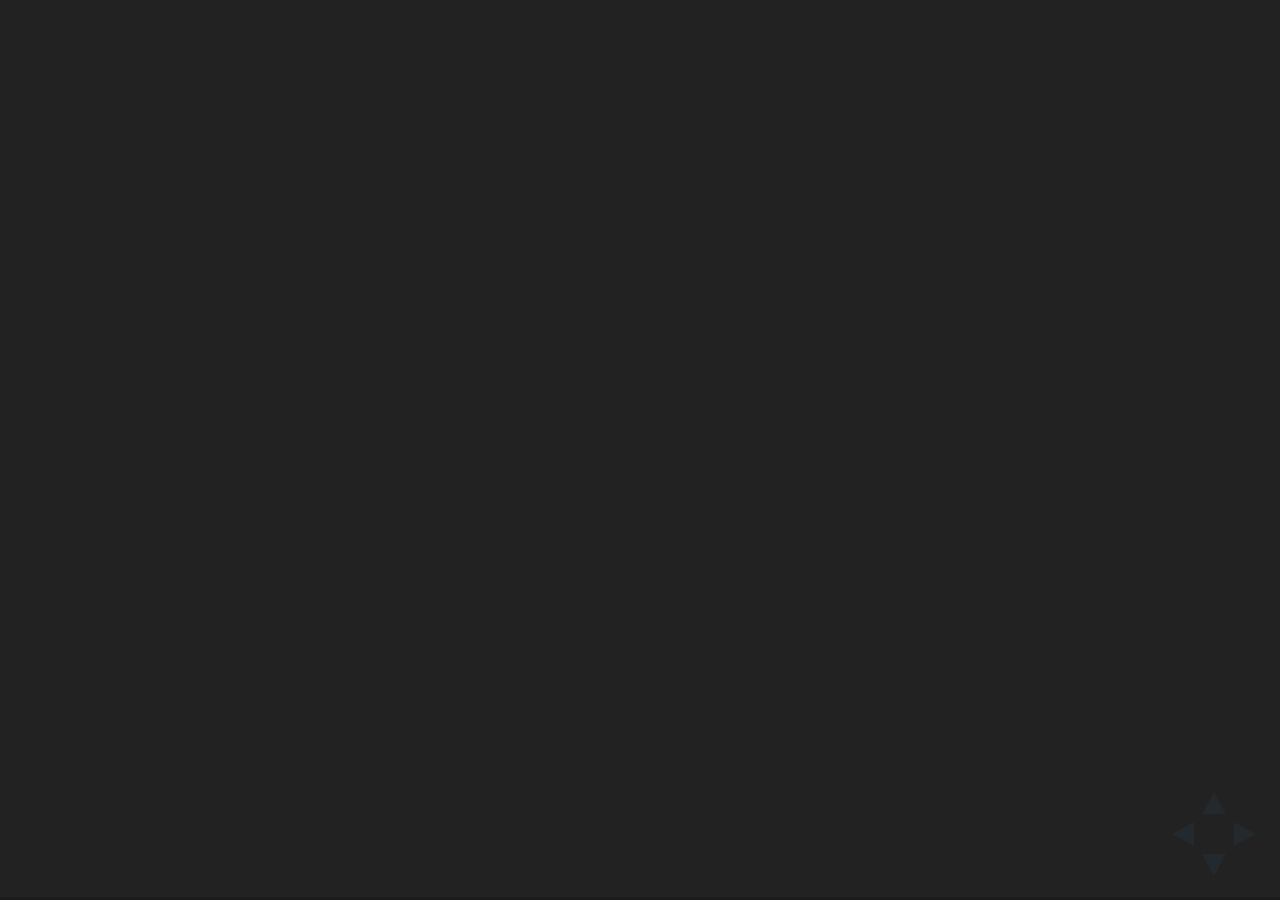
==== slides/index.html @ 0042b10a "reveal-ck generate" ====
<!doctype html>
<html lang="en">
  <head prefix="og: http://ogp.me/ns# fb: http://ogp.me/ns/fb# article: http://ogp.me/ns/article#">
    <meta charset="utf-8">

<title>Slides</title>

<meta name="description" content="">
<meta name="author" content="">
<meta name="generator" content="reveal-ck 3.8.0">



<meta name="apple-mobile-web-app-capable" content="yes" />
<meta name="apple-mobile-web-app-status-bar-style" content="black-translucent" />

<meta name="viewport" content="width=device-width, initial-scale=1.0, maximum-scale=1.0, user-scalable=no, minimal-ui">

<link rel="stylesheet" href="css/reveal.css">
<link rel="stylesheet" href="css/theme/black.css" id="theme">

<!-- Code syntax highlighting -->
<link rel="stylesheet" href="lib/css/zenburn.css">

<link rel="stylesheet" href="css/reveal-ck.css">


<!-- Printing and PDF exports -->
<script>
  var link = document.createElement( 'link' );
  link.rel = 'stylesheet';
  link.type = 'text/css';
  link.href = window.location.search.match( /print-pdf/gi ) ? 'css/print/pdf.css' : 'css/print/paper.css';
  document.getElementsByTagName( 'head' )[0].appendChild( link );
</script>

<!--[if lt IE 9]>
<script src="lib/js/html5shiv.js"></script>
<![endif]-->

  </head>

  <body>
    <div class="reveal">
  <!-- Any section element inside of this container is displayed as a slide -->
  <div class="slides">
    <section>

</section>

  </div>
</div>

<script src="lib/js/head.min.js"></script>
<script src="js/reveal.js"></script>


<script>
  (function() {
  function extend( a, b ) {
    for(var i in b) {
      a[i] = b[i];
    }
  }
  var baseOptions = {
    transition: 'default',

    dependencies: [
      { src: 'lib/js/classList.js', condition: function() { return !document.body.classList; } },
      { src: 'plugin/markdown/marked.js', condition: function() { return !!document.querySelector( '[data-markdown]' ); } },
      { src: 'plugin/markdown/markdown.js', condition: function() { return !!document.querySelector( '[data-markdown]' ); } },
      { src: 'plugin/highlight/highlight.js', async: true, condition: function() { return !!document.querySelector( 'pre code' ); }, callback: function() { hljs.initHighlightingOnLoad(); } },
      { src: 'plugin/zoom-js/zoom.js', async: true },
      { src: 'plugin/notes/notes.js', async: true }
    ]
  };

  

  var configOptions = {"controls":true,"progress":true,"history":true,"center":true}
  var initializeOptions = {};
  extend(initializeOptions, baseOptions);
  extend(initializeOptions, configOptions);
  Reveal.initialize(initializeOptions);
})();

</script>

  </body>
</html>
---- slides/css/theme/black.css ----
/**
 * Black theme for reveal.js. This is the opposite of the 'white' theme.
 *
 * By Hakim El Hattab, http://hakim.se
 */
@import url(../../lib/font/source-sans-pro/source-sans-pro.css);
section.has-light-background, section.has-light-background h1, section.has-light-background h2, section.has-light-background h3, section.has-light-background h4, section.has-light-background h5, section.has-light-background h6 {
  color: #222; }

/*********************************************
 * GLOBAL STYLES
 *********************************************/
body {
  background: #222;
  background-color: #222; }

.reveal {
  font-family: "Source Sans Pro", Helvetica, sans-serif;
  font-size: 42px;
  font-weight: normal;
  color: #fff; }

::selection {
  color: #fff;
  background: #bee4fd;
  text-shadow: none; }

::-moz-selection {
  color: #fff;
  background: #bee4fd;
  text-shadow: none; }

.reveal .slides > section,
.reveal .slides > section > section {
  line-height: 1.3;
  font-weight: inherit; }

/*********************************************
 * HEADERS
 *********************************************/
.reveal h1,
.reveal h2,
.reveal h3,
.reveal h4,
.reveal h5,
.reveal h6 {
  margin: 0 0 20px 0;
  color: #fff;
  font-family: "Source Sans Pro", Helvetica, sans-serif;
  font-weight: 600;
  line-height: 1.2;
  letter-spacing: normal;
  text-transform: uppercase;
  text-shadow: none;
  word-wrap: break-word; }

.reveal h1 {
  font-size: 2.5em; }

.reveal h2 {
  font-size: 1.6em; }

.reveal h3 {
  font-size: 1.3em; }

.reveal h4 {
  font-size: 1em; }

.reveal h1 {
  text-shadow: none; }

/*********************************************
 * OTHER
 *********************************************/
.reveal p {
  margin: 20px 0;
  line-height: 1.3; }

/* Ensure certain elements are never larger than the slide itself */
.reveal img,
.reveal video,
.reveal iframe {
  max-width: 95%;
  max-height: 95%; }

.reveal strong,
.reveal b {
  font-weight: bold; }

.reveal em {
  font-style: italic; }

.reveal ol,
.reveal dl,
.reveal ul {
  display: inline-block;
  text-align: left;
  margin: 0 0 0 1em; }

.reveal ol {
  list-style-type: decimal; }

.reveal ul {
  list-style-type: disc; }

.reveal ul ul {
  list-style-type: square; }

.reveal ul ul ul {
  list-style-type: circle; }

.reveal ul ul,
.reveal ul ol,
.reveal ol ol,
.reveal ol ul {
  display: block;
  margin-left: 40px; }

.reveal dt {
  font-weight: bold; }

.reveal dd {
  margin-left: 40px; }

.reveal q,
.reveal blockquote {
  quotes: none; }

.reveal blockquote {
  display: block;
  position: relative;
  width: 70%;
  margin: 20px auto;
  padding: 5px;
  font-style: italic;
  background: rgba(255, 255, 255, 0.05);
  box-shadow: 0px 0px 2px rgba(0, 0, 0, 0.2); }

.reveal blockquote p:first-child,
.reveal blockquote p:last-child {
  display: inline-block; }

.reveal q {
  font-style: italic; }

.reveal pre {
  display: block;
  position: relative;
  width: 90%;
  margin: 20px auto;
  text-align: left;
  font-size: 0.55em;
  font-family: monospace;
  line-height: 1.2em;
  word-wrap: break-word;
  box-shadow: 0px 0px 6px rgba(0, 0, 0, 0.3); }

.reveal code {
  font-family: monospace; }

.reveal pre code {
  display: block;
  padding: 5px;
  overflow: auto;
  max-height: 400px;
  word-wrap: normal; }

.reveal table {
  margin: auto;
  border-collapse: collapse;
  border-spacing: 0; }

.reveal table th {
  font-weight: bold; }

.reveal table th,
.reveal table td {
  text-align: left;
  padding: 0.2em 0.5em 0.2em 0.5em;
  border-bottom: 1px solid; }

.reveal table th[align="center"],
.reveal table td[align="center"] {
  text-align: center; }

.reveal table th[align="right"],
.reveal table td[align="right"] {
  text-align: right; }

.reveal table tbody tr:last-child th,
.reveal table tbody tr:last-child td {
  border-bottom: none; }

.reveal sup {
  vertical-align: super; }

.reveal sub {
  vertical-align: sub; }

.reveal small {
  display: inline-block;
  font-size: 0.6em;
  line-height: 1.2em;
  vertical-align: top; }

.reveal small * {
  vertical-align: top; }

/*********************************************
 * LINKS
 *********************************************/
.reveal a {
  color: #42affa;
  text-decoration: none;
  -webkit-transition: color .15s ease;
  -moz-transition: color .15s ease;
  transition: color .15s ease; }

.reveal a:hover {
  color: #8dcffc;
  text-shadow: none;
  border: none; }

.reveal .roll span:after {
  color: #fff;
  background: #068de9; }

/*********************************************
 * IMAGES
 *********************************************/
.reveal section img {
  margin: 15px 0px;
  background: rgba(255, 255, 255, 0.12);
  border: 4px solid #fff;
  box-shadow: 0 0 10px rgba(0, 0, 0, 0.15); }

.reveal section img.plain {
  border: 0;
  box-shadow: none; }

.reveal a img {
  -webkit-transition: all .15s linear;
  -moz-transition: all .15s linear;
  transition: all .15s linear; }

.reveal a:hover img {
  background: rgba(255, 255, 255, 0.2);
  border-color: #42affa;
  box-shadow: 0 0 20px rgba(0, 0, 0, 0.55); }

/*********************************************
 * NAVIGATION CONTROLS
 *********************************************/
.reveal .controls .navigate-left,
.reveal .controls .navigate-left.enabled {
  border-right-color: #42affa; }

.reveal .controls .navigate-right,
.reveal .controls .navigate-right.enabled {
  border-left-color: #42affa; }

.reveal .controls .navigate-up,
.reveal .controls .navigate-up.enabled {
  border-bottom-color: #42affa; }

.reveal .controls .navigate-down,
.reveal .controls .navigate-down.enabled {
  border-top-color: #42affa; }

.reveal .controls .navigate-left.enabled:hover {
  border-right-color: #8dcffc; }

.reveal .controls .navigate-right.enabled:hover {
  border-left-color: #8dcffc; }

.reveal .controls .navigate-up.enabled:hover {
  border-bottom-color: #8dcffc; }

.reveal .controls .navigate-down.enabled:hover {
  border-top-color: #8dcffc; }

/*********************************************
 * PROGRESS BAR
 *********************************************/
.reveal .progress {
  background: rgba(0, 0, 0, 0.2); }

.reveal .progress span {
  background: #42affa;
  -webkit-transition: width 800ms cubic-bezier(0.26, 0.86, 0.44, 0.985);
  -moz-transition: width 800ms cubic-bezier(0.26, 0.86, 0.44, 0.985);
  transition: width 800ms cubic-bezier(0.26, 0.86, 0.44, 0.985); }
---- slides/lib/css/zenburn.css ----
/*

Zenburn style from voldmar.ru (c) Vladimir Epifanov <voldmar@voldmar.ru>
based on dark.css by Ivan Sagalaev

*/

.hljs {
  display: block;
  overflow-x: auto;
  padding: 0.5em;
  background: #3f3f3f;
  color: #dcdcdc;
}

.hljs-keyword,
.hljs-selector-tag,
.hljs-tag {
  color: #e3ceab;
}

.hljs-template-tag {
  color: #dcdcdc;
}

.hljs-number {
  color: #8cd0d3;
}

.hljs-variable,
.hljs-template-variable,
.hljs-attribute {
  color: #efdcbc;
}

.hljs-literal {
  color: #efefaf;
}

.hljs-subst {
  color: #8f8f8f;
}

.hljs-title,
.hljs-name,
.hljs-selector-id,
.hljs-selector-class,
.hljs-section,
.hljs-type {
  color: #efef8f;
}

.hljs-symbol,
.hljs-bullet,
.hljs-link {
  color: #dca3a3;
}

.hljs-deletion,
.hljs-string,
.hljs-built_in,
.hljs-builtin-name {
  color: #cc9393;
}

.hljs-addition,
.hljs-comment,
.hljs-quote,
.hljs-meta {
  color: #7f9f7f;
}


.hljs-emphasis {
  font-style: italic;
}

.hljs-strong {
  font-weight: bold;
}
---- slides/css/reveal-ck.css ----
.reveal section img.emoji {
    position: relative;
    background: none;
    border: 0;
    box-shadow: none;
    vertical-align:middle;
    margin: 0;
    margin-bottom:.25em;
    display:inline-block;
}
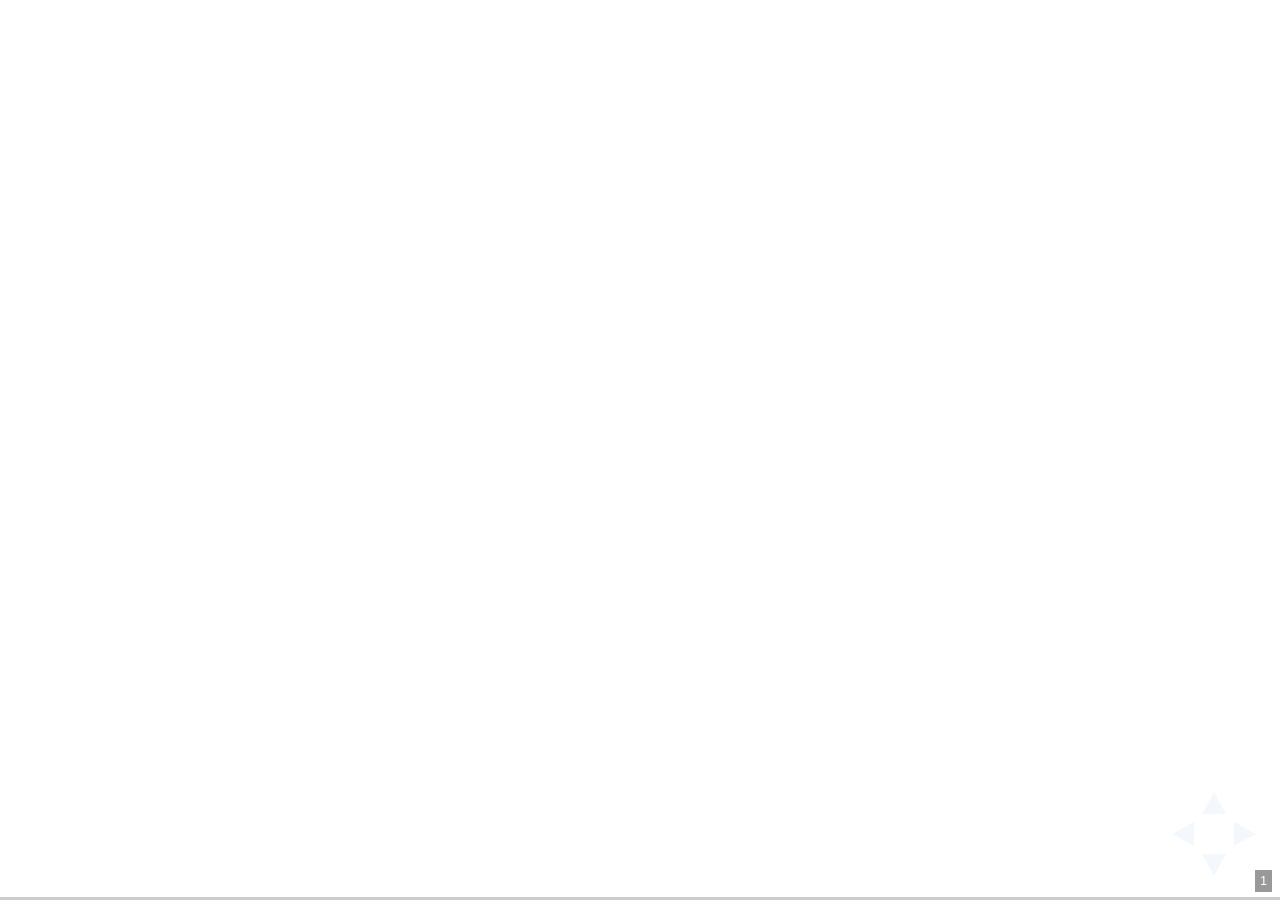
==== commit 415720f5: "tmtms.css & rabbit plugin" ====
--- a/slides/index.html
+++ b/slides/index.html
@@ -3,7 +3,7 @@
   <head prefix="og: http://ogp.me/ns# fb: http://ogp.me/ns/fb# article: http://ogp.me/ns/article#">
     <meta charset="utf-8">
 
-<title>Slides</title>
+<title>メールの文字化け</title>
 
 <meta name="description" content="">
 <meta name="author" content="">
@@ -17,13 +17,14 @@
 <meta name="viewport" content="width=device-width, initial-scale=1.0, maximum-scale=1.0, user-scalable=no, minimal-ui">
 
 <link rel="stylesheet" href="css/reveal.css">
-<link rel="stylesheet" href="css/theme/black.css" id="theme">
+<link rel="stylesheet" href="css/theme/tmtms.css" id="theme">
 
 <!-- Code syntax highlighting -->
 <link rel="stylesheet" href="lib/css/zenburn.css">
 
 <link rel="stylesheet" href="css/reveal-ck.css">
 
+<link rel="stylesheet" href="css/theme/tmtms.css">
 
 <!-- Printing and PDF exports -->
 <script>
@@ -77,7 +78,7 @@
 
   
 
-  var configOptions = {"controls":true,"progress":true,"history":true,"center":true}
+  var configOptions = {"controls":true,"postgress":true,"slideNumber":true,"history":true,"overview":true,"enter":true,"touch":false,"loop":false,"rtl":false,"fragments":true,"autoSlide":0,"autoSlideStoppable":false,"mouseWheel":false,"transition":"default","transitionSpeed":"fast","alloted_time":600}
   var initializeOptions = {};
   extend(initializeOptions, baseOptions);
   extend(initializeOptions, configOptions);
--- a/slides/css/theme/tmtms.css
+++ b/slides/css/theme/tmtms.css
@@ -0,0 +1,298 @@
+/**
+ * White theme for reveal.js. This is the opposite of the 'black' theme.
+ *
+ * By Hakim El Hattab, http://hakim.se
+ */
+@import url(../../lib/font/source-sans-pro/source-sans-pro.css);
+section.has-dark-background, section.has-dark-background h1, section.has-dark-background h2, section.has-dark-background h3, section.has-dark-background h4, section.has-dark-background h5, section.has-dark-background h6 {
+  color: #fff; }
+
+/*********************************************
+ * GLOBAL STYLES
+ *********************************************/
+body {
+  background: #fff;
+  background-color: #fff; }
+
+.reveal {
+  font-family: 'Migu 1P',"Source Sans Pro", Helvetica, sans-serif;
+  font-size: 38px;
+  font-weight: normal;
+  color: #222; }
+
+::selection {
+  color: #fff;
+  background: #98bdef;
+  text-shadow: none; }
+
+::-moz-selection {
+  color: #fff;
+  background: #98bdef;
+  text-shadow: none; }
+
+.reveal .slides > section,
+.reveal .slides > section > section {
+  line-height: 1.3;
+  font-weight: inherit; }
+
+/*********************************************
+ * HEADERS
+ *********************************************/
+.reveal h1,
+.reveal h2,
+.reveal h3,
+.reveal h4,
+.reveal h5,
+.reveal h6 {
+  margin: 0 0 20px 0;
+  color: #222;
+  font-family: 'Migu 1P', "Source Sans Pro", Helvetica, sans-serif;
+  font-weight: 600;
+  line-height: 1.2;
+  letter-spacing: normal;
+/*  text-transform: uppercase; */
+  text-shadow: none;
+  word-wrap: break-word; }
+
+.reveal h1 {
+  font-size: 2.5em; }
+
+.reveal h2 {
+  font-size: 1.6em; }
+
+.reveal h3 {
+  font-size: 1.3em; }
+
+.reveal h4 {
+  font-size: 1em; }
+
+.reveal h1 {
+  text-shadow: none; }
+
+/*********************************************
+ * OTHER
+ *********************************************/
+.reveal p {
+  margin: 20px 0;
+  line-height: 1.3; }
+
+/* Ensure certain elements are never larger than the slide itself */
+.reveal img,
+.reveal video,
+.reveal iframe {
+  max-width: 95%;
+  max-height: 95%; }
+
+.reveal strong,
+.reveal b {
+  font-weight: bold; }
+
+.reveal em {
+  font-style: italic; }
+
+.reveal ol,
+.reveal dl,
+.reveal ul {
+  display: inline-block;
+  text-align: left;
+  margin: 0 0 0 1em; }
+
+.reveal ol {
+  list-style-type: decimal; }
+
+.reveal ul {
+  list-style-type: disc; }
+
+.reveal ul ul {
+  list-style-type: square; }
+
+.reveal ul ul ul {
+  list-style-type: circle; }
+
+.reveal ul ul,
+.reveal ul ol,
+.reveal ol ol,
+.reveal ol ul {
+  display: block;
+  margin-left: 40px; }
+
+.reveal dt {
+  font-weight: bold; }
+
+.reveal dd {
+  margin-left: 40px; }
+
+.reveal q,
+.reveal blockquote {
+  quotes: none; }
+
+.reveal blockquote {
+  display: block;
+  position: relative;
+  width: 70%;
+  margin: 20px auto;
+  padding: 5px;
+  font-style: italic;
+  background: rgba(255, 255, 255, 0.05);
+  box-shadow: 0px 0px 2px rgba(0, 0, 0, 0.2); }
+
+.reveal blockquote p:first-child,
+.reveal blockquote p:last-child {
+  display: inline-block; }
+
+.reveal q {
+  font-style: italic; }
+
+.reveal pre {
+  display: block;
+  position: relative;
+  width: 90%;
+  margin: 20px auto;
+  text-align: left;
+  font-size: 0.7em;
+  font-family: "Migu 1M";
+  line-height: 1.2em;
+  word-wrap: break-word;
+  box-shadow: 0px 0px 6px rgba(0, 0, 0, 0.3); }
+
+.reveal code {
+  background-color: #eee;
+  font-family: "Migu 1M"; }
+
+.reveal pre code {
+  display: block;
+  padding: 5px;
+  overflow: auto;
+  max-height: 400px;
+  word-wrap: normal;
+  background: #3F3F3F;
+  font-family: "Migu 1M" !important;
+  color: #DCDCDC; }
+
+.reveal table {
+  font-size: 85%;
+  margin: auto;
+  border-collapse: collapse;
+  border-spacing: 0; }
+
+.reveal table th {
+  font-weight: bold; }
+
+.reveal table th,
+.reveal table td {
+  text-align: left;
+  padding: 0.2em 0.5em 0.2em 0.5em;
+  border-right: 1px solid #ccc;
+  border-bottom: 1px solid; }
+
+.reveal table th[align="center"],
+.reveal table td[align="center"] {
+  text-align: center; }
+
+.reveal table th[align="right"],
+.reveal table td[align="right"] {
+  text-align: right; }
+
+.reveal table tbody tr:last-child th,
+.reveal table tbody tr:last-child td {
+  border-bottom: none; }
+
+.reveal sup {
+  vertical-align: super; }
+
+.reveal sub {
+  vertical-align: sub; }
+
+.reveal small {
+  display: inline-block;
+  font-size: 0.6em;
+  line-height: 1.2em;
+  vertical-align: top; }
+
+.reveal small * {
+  vertical-align: top; }
+
+/*********************************************
+ * LINKS
+ *********************************************/
+.reveal a {
+  color: #2a76dd;
+  text-decoration: none;
+  -webkit-transition: color .15s ease;
+  -moz-transition: color .15s ease;
+  transition: color .15s ease; }
+
+.reveal a:hover {
+  color: #6ca0e8;
+  text-shadow: none;
+  border: none; }
+
+.reveal .roll span:after {
+  color: #fff;
+  background: #1a53a1; }
+
+/*********************************************
+ * IMAGES
+ *********************************************/
+.reveal section img {
+  margin: 15px 0px;
+  background: rgba(255, 255, 255, 0.12);
+  border: 4px solid #222;
+  box-shadow: 0 0 10px rgba(0, 0, 0, 0.15); }
+
+.reveal section img.plain {
+  border: 0;
+  box-shadow: none; }
+
+.reveal a img {
+  -webkit-transition: all .15s linear;
+  -moz-transition: all .15s linear;
+  transition: all .15s linear; }
+
+.reveal a:hover img {
+  background: rgba(255, 255, 255, 0.2);
+  border-color: #2a76dd;
+  box-shadow: 0 0 20px rgba(0, 0, 0, 0.55); }
+
+/*********************************************
+ * NAVIGATION CONTROLS
+ *********************************************/
+.reveal .controls .navigate-left,
+.reveal .controls .navigate-left.enabled {
+  border-right-color: #2a76dd; }
+
+.reveal .controls .navigate-right,
+.reveal .controls .navigate-right.enabled {
+  border-left-color: #2a76dd; }
+
+.reveal .controls .navigate-up,
+.reveal .controls .navigate-up.enabled {
+  border-bottom-color: #2a76dd; }
+
+.reveal .controls .navigate-down,
+.reveal .controls .navigate-down.enabled {
+  border-top-color: #2a76dd; }
+
+.reveal .controls .navigate-left.enabled:hover {
+  border-right-color: #6ca0e8; }
+
+.reveal .controls .navigate-right.enabled:hover {
+  border-left-color: #6ca0e8; }
+
+.reveal .controls .navigate-up.enabled:hover {
+  border-bottom-color: #6ca0e8; }
+
+.reveal .controls .navigate-down.enabled:hover {
+  border-top-color: #6ca0e8; }
+
+/*********************************************
+ * PROGRESS BAR
+ *********************************************/
+.reveal .progress {
+  background: rgba(0, 0, 0, 0.2); }
+
+.reveal .progress span {
+  background: #2a76dd;
+  -webkit-transition: width 800ms cubic-bezier(0.26, 0.86, 0.44, 0.985);
+  -moz-transition: width 800ms cubic-bezier(0.26, 0.86, 0.44, 0.985);
+  transition: width 800ms cubic-bezier(0.26, 0.86, 0.44, 0.985); }
--- a/slides/css/theme/tmtms.css
+++ b/slides/css/theme/tmtms.css
@@ -0,0 +1,298 @@
+/**
+ * White theme for reveal.js. This is the opposite of the 'black' theme.
+ *
+ * By Hakim El Hattab, http://hakim.se
+ */
+@import url(../../lib/font/source-sans-pro/source-sans-pro.css);
+section.has-dark-background, section.has-dark-background h1, section.has-dark-background h2, section.has-dark-background h3, section.has-dark-background h4, section.has-dark-background h5, section.has-dark-background h6 {
+  color: #fff; }
+
+/*********************************************
+ * GLOBAL STYLES
+ *********************************************/
+body {
+  background: #fff;
+  background-color: #fff; }
+
+.reveal {
+  font-family: 'Migu 1P',"Source Sans Pro", Helvetica, sans-serif;
+  font-size: 38px;
+  font-weight: normal;
+  color: #222; }
+
+::selection {
+  color: #fff;
+  background: #98bdef;
+  text-shadow: none; }
+
+::-moz-selection {
+  color: #fff;
+  background: #98bdef;
+  text-shadow: none; }
+
+.reveal .slides > section,
+.reveal .slides > section > section {
+  line-height: 1.3;
+  font-weight: inherit; }
+
+/*********************************************
+ * HEADERS
+ *********************************************/
+.reveal h1,
+.reveal h2,
+.reveal h3,
+.reveal h4,
+.reveal h5,
+.reveal h6 {
+  margin: 0 0 20px 0;
+  color: #222;
+  font-family: 'Migu 1P', "Source Sans Pro", Helvetica, sans-serif;
+  font-weight: 600;
+  line-height: 1.2;
+  letter-spacing: normal;
+/*  text-transform: uppercase; */
+  text-shadow: none;
+  word-wrap: break-word; }
+
+.reveal h1 {
+  font-size: 2.5em; }
+
+.reveal h2 {
+  font-size: 1.6em; }
+
+.reveal h3 {
+  font-size: 1.3em; }
+
+.reveal h4 {
+  font-size: 1em; }
+
+.reveal h1 {
+  text-shadow: none; }
+
+/*********************************************
+ * OTHER
+ *********************************************/
+.reveal p {
+  margin: 20px 0;
+  line-height: 1.3; }
+
+/* Ensure certain elements are never larger than the slide itself */
+.reveal img,
+.reveal video,
+.reveal iframe {
+  max-width: 95%;
+  max-height: 95%; }
+
+.reveal strong,
+.reveal b {
+  font-weight: bold; }
+
+.reveal em {
+  font-style: italic; }
+
+.reveal ol,
+.reveal dl,
+.reveal ul {
+  display: inline-block;
+  text-align: left;
+  margin: 0 0 0 1em; }
+
+.reveal ol {
+  list-style-type: decimal; }
+
+.reveal ul {
+  list-style-type: disc; }
+
+.reveal ul ul {
+  list-style-type: square; }
+
+.reveal ul ul ul {
+  list-style-type: circle; }
+
+.reveal ul ul,
+.reveal ul ol,
+.reveal ol ol,
+.reveal ol ul {
+  display: block;
+  margin-left: 40px; }
+
+.reveal dt {
+  font-weight: bold; }
+
+.reveal dd {
+  margin-left: 40px; }
+
+.reveal q,
+.reveal blockquote {
+  quotes: none; }
+
+.reveal blockquote {
+  display: block;
+  position: relative;
+  width: 70%;
+  margin: 20px auto;
+  padding: 5px;
+  font-style: italic;
+  background: rgba(255, 255, 255, 0.05);
+  box-shadow: 0px 0px 2px rgba(0, 0, 0, 0.2); }
+
+.reveal blockquote p:first-child,
+.reveal blockquote p:last-child {
+  display: inline-block; }
+
+.reveal q {
+  font-style: italic; }
+
+.reveal pre {
+  display: block;
+  position: relative;
+  width: 90%;
+  margin: 20px auto;
+  text-align: left;
+  font-size: 0.7em;
+  font-family: "Migu 1M";
+  line-height: 1.2em;
+  word-wrap: break-word;
+  box-shadow: 0px 0px 6px rgba(0, 0, 0, 0.3); }
+
+.reveal code {
+  background-color: #eee;
+  font-family: "Migu 1M"; }
+
+.reveal pre code {
+  display: block;
+  padding: 5px;
+  overflow: auto;
+  max-height: 400px;
+  word-wrap: normal;
+  background: #3F3F3F;
+  font-family: "Migu 1M" !important;
+  color: #DCDCDC; }
+
+.reveal table {
+  font-size: 85%;
+  margin: auto;
+  border-collapse: collapse;
+  border-spacing: 0; }
+
+.reveal table th {
+  font-weight: bold; }
+
+.reveal table th,
+.reveal table td {
+  text-align: left;
+  padding: 0.2em 0.5em 0.2em 0.5em;
+  border-right: 1px solid #ccc;
+  border-bottom: 1px solid; }
+
+.reveal table th[align="center"],
+.reveal table td[align="center"] {
+  text-align: center; }
+
+.reveal table th[align="right"],
+.reveal table td[align="right"] {
+  text-align: right; }
+
+.reveal table tbody tr:last-child th,
+.reveal table tbody tr:last-child td {
+  border-bottom: none; }
+
+.reveal sup {
+  vertical-align: super; }
+
+.reveal sub {
+  vertical-align: sub; }
+
+.reveal small {
+  display: inline-block;
+  font-size: 0.6em;
+  line-height: 1.2em;
+  vertical-align: top; }
+
+.reveal small * {
+  vertical-align: top; }
+
+/*********************************************
+ * LINKS
+ *********************************************/
+.reveal a {
+  color: #2a76dd;
+  text-decoration: none;
+  -webkit-transition: color .15s ease;
+  -moz-transition: color .15s ease;
+  transition: color .15s ease; }
+
+.reveal a:hover {
+  color: #6ca0e8;
+  text-shadow: none;
+  border: none; }
+
+.reveal .roll span:after {
+  color: #fff;
+  background: #1a53a1; }
+
+/*********************************************
+ * IMAGES
+ *********************************************/
+.reveal section img {
+  margin: 15px 0px;
+  background: rgba(255, 255, 255, 0.12);
+  border: 4px solid #222;
+  box-shadow: 0 0 10px rgba(0, 0, 0, 0.15); }
+
+.reveal section img.plain {
+  border: 0;
+  box-shadow: none; }
+
+.reveal a img {
+  -webkit-transition: all .15s linear;
+  -moz-transition: all .15s linear;
+  transition: all .15s linear; }
+
+.reveal a:hover img {
+  background: rgba(255, 255, 255, 0.2);
+  border-color: #2a76dd;
+  box-shadow: 0 0 20px rgba(0, 0, 0, 0.55); }
+
+/*********************************************
+ * NAVIGATION CONTROLS
+ *********************************************/
+.reveal .controls .navigate-left,
+.reveal .controls .navigate-left.enabled {
+  border-right-color: #2a76dd; }
+
+.reveal .controls .navigate-right,
+.reveal .controls .navigate-right.enabled {
+  border-left-color: #2a76dd; }
+
+.reveal .controls .navigate-up,
+.reveal .controls .navigate-up.enabled {
+  border-bottom-color: #2a76dd; }
+
+.reveal .controls .navigate-down,
+.reveal .controls .navigate-down.enabled {
+  border-top-color: #2a76dd; }
+
+.reveal .controls .navigate-left.enabled:hover {
+  border-right-color: #6ca0e8; }
+
+.reveal .controls .navigate-right.enabled:hover {
+  border-left-color: #6ca0e8; }
+
+.reveal .controls .navigate-up.enabled:hover {
+  border-bottom-color: #6ca0e8; }
+
+.reveal .controls .navigate-down.enabled:hover {
+  border-top-color: #6ca0e8; }
+
+/*********************************************
+ * PROGRESS BAR
+ *********************************************/
+.reveal .progress {
+  background: rgba(0, 0, 0, 0.2); }
+
+.reveal .progress span {
+  background: #2a76dd;
+  -webkit-transition: width 800ms cubic-bezier(0.26, 0.86, 0.44, 0.985);
+  -moz-transition: width 800ms cubic-bezier(0.26, 0.86, 0.44, 0.985);
+  transition: width 800ms cubic-bezier(0.26, 0.86, 0.44, 0.985); }
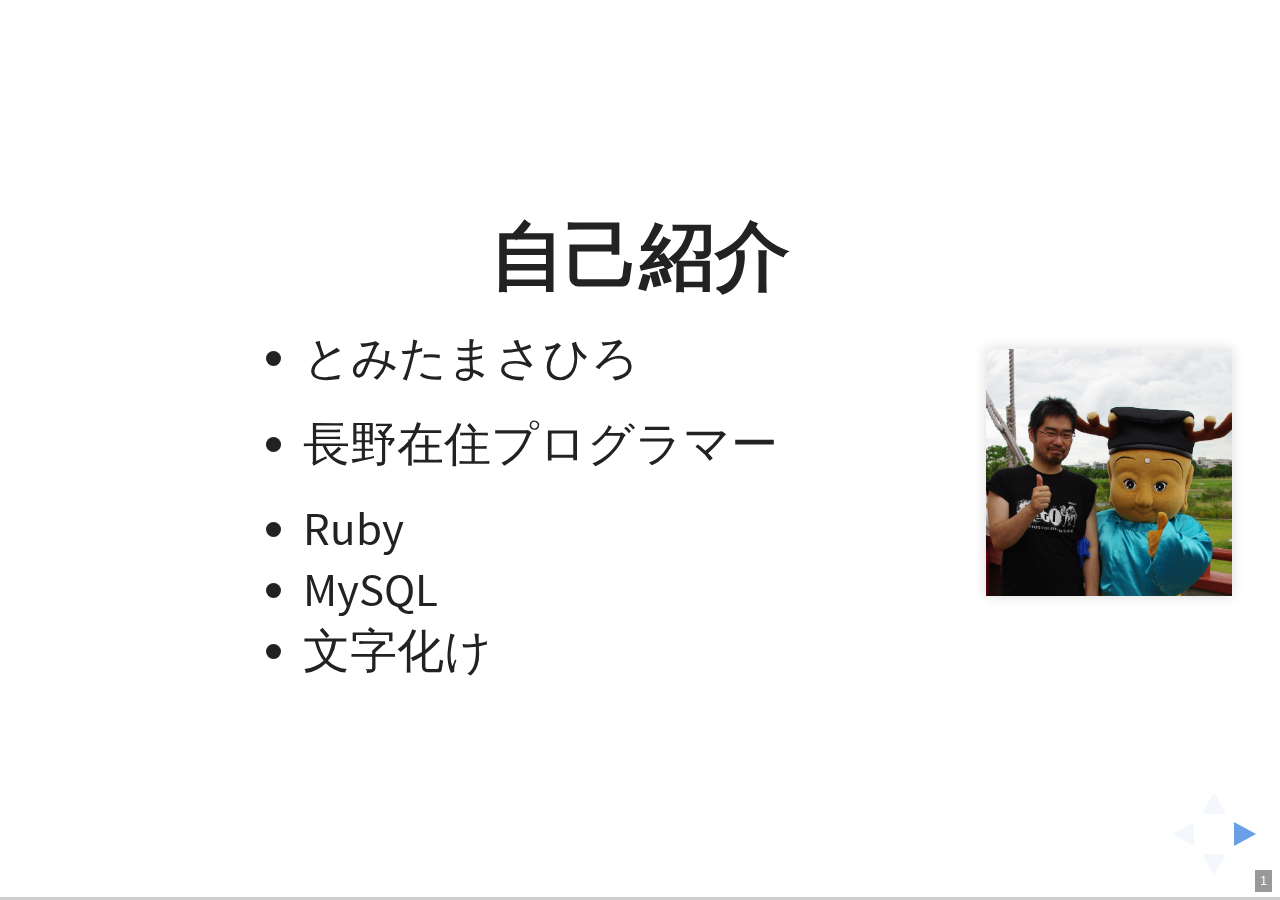
==== commit 7593b85b: "." ====
--- a/slides/index.html
+++ b/slides/index.html
@@ -24,6 +24,7 @@
 
 <link rel="stylesheet" href="css/reveal-ck.css">
 
+<link rel="stylesheet" href="css/rabbit.css">
 <link rel="stylesheet" href="css/theme/tmtms.css">
 
 <!-- Printing and PDF exports -->
@@ -46,6 +47,443 @@
   <!-- Any section element inside of this container is displayed as a slide -->
   <div class="slides">
     <section>
+
+<h2>自己紹介</h2>
+
+<p><img src="images/icon2.jpg" alt="" style="float:right;width:200px;border:0px"></p>
+
+<ul>
+  <li>とみたまさひろ</li>
+  <li>
+    <p>長野在住プログラマー</p>
+  </li>
+  <li>Ruby</li>
+  <li>MySQL</li>
+  <li>文字化け</li>
+</ul>
+
+</section>
+<section>
+
+<p>文字化けな話ばっかりやってると<br>
+思われてるかもしれませんが<br>
+実はメールもやってます</p>
+
+</section>
+<section>
+
+<p>過去にこんな書籍出したことも</p>
+
+<p><img src="images/postfix.jpg" alt=""></p>
+
+</section>
+<section>
+
+<p>今回はメールの話</p>
+
+</section>
+<section>
+
+<h1>メールの文字化け</h1>
+
+<p>NSEG #101</p>
+
+<p>2018/06/30</p>
+
+<p>とみたまさひろ</p>
+
+</section>
+<section>
+
+<p>その昔メールは7bitデータだった</p>
+
+</section>
+<section>
+
+<p>ASCII文字しか送れなかった</p>
+
+</section>
+<section>
+
+<p>ISO-2022-JPは7bit</p>
+
+<p>お互いが了承してればISO-2022-JPで日本語を使えた</p>
+
+</section>
+<section>
+
+<p>今でもメールでISO-2022-JPが<br>
+使われてるのはその名残り</p>
+
+<p>(もう世の中Unicodeなのに…)</p>
+
+</section>
+<section>
+
+<p>でも日本語が書けるのは本文だけ</p>
+
+<p>メールのヘッダにはISO-2022-JPは書けない</p>
+
+<p>Subjectには書けるけど、From や To には書けない</p>
+
+</section>
+<section>
+
+<pre><code class="language-text">From: "display name" &lt;local@domain.name&gt;
+</code></pre>
+
+<p>「<code>"</code>」で括ればだいたいのASCII文字は書けるんだけど<br>
+ISO-2022-JPは「<code>"</code>」を含んでる<br>
+「<code>&lt;</code>」「<code>&gt;</code>」も含んでる</p>
+
+<p><code>あーいーうー</code> : <code>^[$B$"!&lt;$$!&lt;$&amp;!&lt;^[(B</code></p>
+
+</section>
+<section>
+
+<p>メールヘッダに日本語を書けなかったから<br>
+メール本文の冒頭で名乗る文化が<br>
+生まれたんじゃないかなぁ<br>
+(個人の感想です)</p>
+
+</section>
+<section>
+
+<p>MIMEの登場</p>
+
+<p>Multipurpose Internet Mail Extensions</p>
+
+<p>RFC 2045-2049</p>
+
+</section>
+<section>
+
+<p>MIME</p>
+
+<ul>
+  <li>
+    <p>ヘッダ部で非ASCII文字</p>
+  </li>
+  <li>
+    <p>添付ファイル(マルチパート)</p>
+  </li>
+</ul>
+
+</section>
+<section>
+
+<h2>Charsetの問題</h2>
+
+</section>
+<section>
+
+<p>Content-Type で文字コードを指定</p>
+
+<pre><code class="language-text">Content-Type: text/plain; charset=ISO-2022-JP
+</code></pre>
+
+</section>
+<section>
+
+<p>Charset指定と本文のエンコーディングが異なる</p>
+
+<pre><code class="language-text">Content-Type: text/plain; charset=ISO-2022-JP
+
+なぜか本文はSHIFT_JIS
+</code></pre>
+
+<p><strong>文字化け！</strong></p>
+
+</section>
+<section>
+
+<p>Charset指定が無い</p>
+
+<pre><code class="language-text">Content-Type: text/plain
+
+ASCIIのはずだけど日本語
+</code></pre>
+
+<p><strong>文字化け！</strong></p>
+
+</section>
+<section>
+
+<p>Subjectが生ISO-2022-JP</p>
+
+<pre><code>Subject: ^[$B%"%a%s%\@V$$$J$"$$$&amp;$($*^[(B
+</code></pre>
+
+<p>MIME以前</p>
+
+</section>
+<section>
+
+<p>Charset違い</p>
+
+<table>
+  <thead>
+    <tr>
+      <th>メール上のcharset</th>
+      <th>実際のエンコーディング</th>
+    </tr>
+  </thead>
+  <tbody>
+    <tr>
+      <td>ISO-2022-JP</td>
+      <td>CP50221</td>
+    </tr>
+    <tr>
+      <td>SHIFT_JIS</td>
+      <td>CP932</td>
+    </tr>
+    <tr>
+      <td>EUC-JP</td>
+      <td>CP50932</td>
+    </tr>
+    <tr>
+      <td>GB2312</td>
+      <td>GBK</td>
+    </tr>
+  </tbody>
+</table>
+
+</section>
+<section>
+
+<h2>MIMEヘッダエンコーディングは複雑すぎてつらい</h2>
+
+</section>
+<section>
+
+<p>encoded-word</p>
+
+<p><code>=?charset?b?Base64化文字列?=</code></p>
+
+<p><code>=?charset?q?Qエンコーディング文字列?=</code></p>
+
+</section>
+<section>
+
+<p>「<code>MIMEヘッダエンコーディングは複雑すぎてつらい</code>」</p>
+
+<p>↓</p>
+
+<pre><code class="language-text">Subject: =?utf-8?b?TUlNReODmOODg+ODgOOCqOODs+OCs+ODvOODh+OCo+ODs+OCsOOBr+ikh+mbkeOBmeOBjuOBpuOBpOOCieOBhA==?=
+</code></pre>
+
+</section>
+<section>
+
+<p>長い</p>
+
+<p>encoded-wordは75バイト以下 (RFC5322)</p>
+
+</section>
+<section>
+
+<p>空白があれば折り返せるけど空白がない</p>
+
+</section>
+<section>
+
+<p>むりやり折り返しちゃだめ</p>
+
+<pre><code class="language-text">Subject: =?utf-8?b?TUlNReODmOODg+ODgOOCqOODs+OCs+ODvOODh+OCo+ODs+OCsOOBr+ikh+m
+ bkeOBmeOBjuOBpuOBpOOCieOBhA==?=
+</code></pre>
+
+<p><strong>文字化け！</strong></p>
+
+</section>
+<section>
+
+<p>複数のencoded-wordとして分割</p>
+
+<pre><code class="language-text">Subject: =?utf-8?b?TUlNReODmOODg+ODgOOCqOODs+OCs+ODvOODh+OCo+ODs+OCsOOBr+ik?=
+ =?utf-8?b?h+mbkeOBmeOBjuOBpuOBpOOCieOBhA==?=
+</code></pre>
+
+<p>でもこれでも<strong>文字化け！</strong></p>
+
+</section>
+<section>
+
+<p>文字を分割しちゃだめ (RFC2047)</p>
+
+<pre><code class="language-text">=?utf-8?b?TUlNReODmOODg+ODgOOCqOODs+OCs+ODvOODh+OCo+ODs+OCsOOBr+ik?=
+</code></pre>
+<p>↓<br>
+<code>MIMEヘッダエンコーディングは</code> + E8 A4</p>
+
+<pre><code class="language-text">=?utf-8?b?h+mbkeOBmeOBjuOBpuOBpOOCieOBhA==?=
+</code></pre>
+<p>↓</p>
+
+<p>87 + <code>雑すぎてつらい</code></p>
+
+</section>
+<section>
+
+<p>正しい</p>
+
+<pre><code class="language-text">Subject: =?utf-8?b?TUlNReODmOODg+ODgOOCqOODs+OCs+ODvOODh+OCo+ODs+OCsOOBr+==?=
+ =?utf-8?b?6KSH6ZuR44GZ44GO44Gm44Gk44KJ44GE?=
+</code></pre>
+
+</section>
+<section>
+
+<p>ASCIIと日本語混在</p>
+
+<pre><code class="language-text">Subject: MIME =?utf-8?b?44OY44OD44OA44Ko44Oz44Kz44O844OH44Kj44Oz44Kw?=
+</code></pre>
+<p>↓<br>
+<code>MIME ヘッダエンコーディング</code></p>
+
+<p>空白が入る</p>
+
+<p>隣り合ったencoded-wordの間の空白は詰められる</p>
+
+</section>
+<section>
+
+<p>くっつけちゃダメ</p>
+
+<pre><code class="language-text">Subject: MIME=?utf-8?b?44OY44OD44OA44Ko44Oz44Kz44O844OH44Kj44Oz44Kw?=
+</code></pre>
+
+</section>
+<section>
+
+<p>ISO-2022-JPはもうちょっと複雑</p>
+
+</section>
+<section>
+
+<p>ISO-2022-JPは複数の文字セットを切り替え</p>
+
+<p>encoded-wordはASCIIで終わらないとダメ (RFC2047)</p>
+
+<p>ASCIIに戻すには 1B 28 42 の3バイト必要</p>
+
+<p>75バイトに納める処理が複雑</p>
+
+</section>
+<section>
+
+<h2>添付ファイル名</h2>
+
+</section>
+<section>
+
+<p>MIME後も添付ファイル名に非ASCIIは使えなかった</p>
+
+</section>
+<section>
+
+<p>ファイル名</p>
+
+<pre><code class="language-text">Content-Type: application/octet-stream;
+  name=filename.ext
+</code></pre>
+
+</section>
+<section>
+
+<p><code>name=</code> の値には <code>=</code>, <code>?</code> が使えない (RFC2045)</p>
+
+<p>つまりencoded-wordが使えない</p>
+
+</section>
+<section>
+
+<p><code>"</code> で括れば <code>=</code>, <code>?</code> も使えるんだけど</p>
+
+<p><code>"</code> で括るとencoded-wordとみなされない (RFC2047)</p>
+
+</section>
+<section>
+
+<p>…はずなんだけど、結構そういう実装ある</p>
+
+<pre><code class="language-text">Content-Type: application/octet-stream;
+  name="=?UTF-8?B?44G744GSLnhscw==?="
+</code></pre>
+
+<p>ホントはダメ</p>
+
+</section>
+<section>
+
+<p>RFC2231 で可能に</p>
+
+<pre><code class="language-text">Content-Type: application/octet-stream;
+  name*=utf-8''%E3%81%BB%E3%81%92.xls
+</code></pre>
+
+<p>MIMEヘッダエンコーディングとはまた別の方式</p>
+
+</section>
+<section>
+
+<p>古い規格に矛盾しないように拡張を重ねてきた</p>
+
+</section>
+<section>
+
+<p>だけど…</p>
+
+</section>
+<section>
+
+<h2>Internationalized Email</h2>
+
+<table>
+  <tbody>
+    <tr>
+      <td>RFC6530</td>
+      <td>Overview and Framework for Internationalized Email</td>
+    </tr>
+    <tr>
+      <td>RFC6531</td>
+      <td>SMTP Extension for Internationalized Email</td>
+    </tr>
+    <tr>
+      <td>RFC6532</td>
+      <td>Internationalized Email Headers</td>
+    </tr>
+    <tr>
+      <td>RFC6533</td>
+      <td>Internationalized Delivery Status and Disposition Notifications</td>
+    </tr>
+  </tbody>
+</table>
+
+</section>
+<section>
+
+<p>メールアドレスとかメールヘッダにUTF-8文字が<br>
+そのまま使える</p>
+
+</section>
+<section>
+
+<h1>文字化けさよなら</h1>
+
+</section>
+<section>
+
+<p>RFCは2012年発行</p>
+
+<p>どれくらい普及してるんだろう</p>
+
+<p>一度ちゃんとRFC読んでみないとなー</p>
+
+</section>
+<section>
+
+<p>おわり</p>
 
 </section>
 
@@ -77,6 +515,8 @@
   };
 
   
+    baseOptions.dependencies.push({ src: 'plugin/rabbit/rabbit.js', async: true });
+  
 
   var configOptions = {"controls":true,"postgress":true,"slideNumber":true,"history":true,"overview":true,"enter":true,"touch":false,"loop":false,"rtl":false,"fragments":true,"autoSlide":0,"autoSlideStoppable":false,"mouseWheel":false,"transition":"default","transitionSpeed":"fast","alloted_time":600}
   var initializeOptions = {};
--- a/slides/css/theme/tmtms.css
+++ b/slides/css/theme/tmtms.css
@@ -87,6 +87,9 @@
 .reveal b {
   font-weight: bold; }
 
+.reveal strong {
+  color: red; }
+
 .reveal em {
   font-style: italic; }
 
--- a/slides/css/rabbit.css
+++ b/slides/css/rabbit.css
@@ -0,0 +1,9 @@
+#rabbit-rabbit {
+    background-image: url("../images/rabbit/rabbit.png");
+    height: 15%;
+}
+
+#rabbit-turtle {
+    background-image: url("../images/rabbit/turtle.png");
+    height: 15%;
+}
--- a/slides/css/theme/tmtms.css
+++ b/slides/css/theme/tmtms.css
@@ -87,6 +87,9 @@
 .reveal b {
   font-weight: bold; }
 
+.reveal strong {
+  color: red; }
+
 .reveal em {
   font-style: italic; }
 
